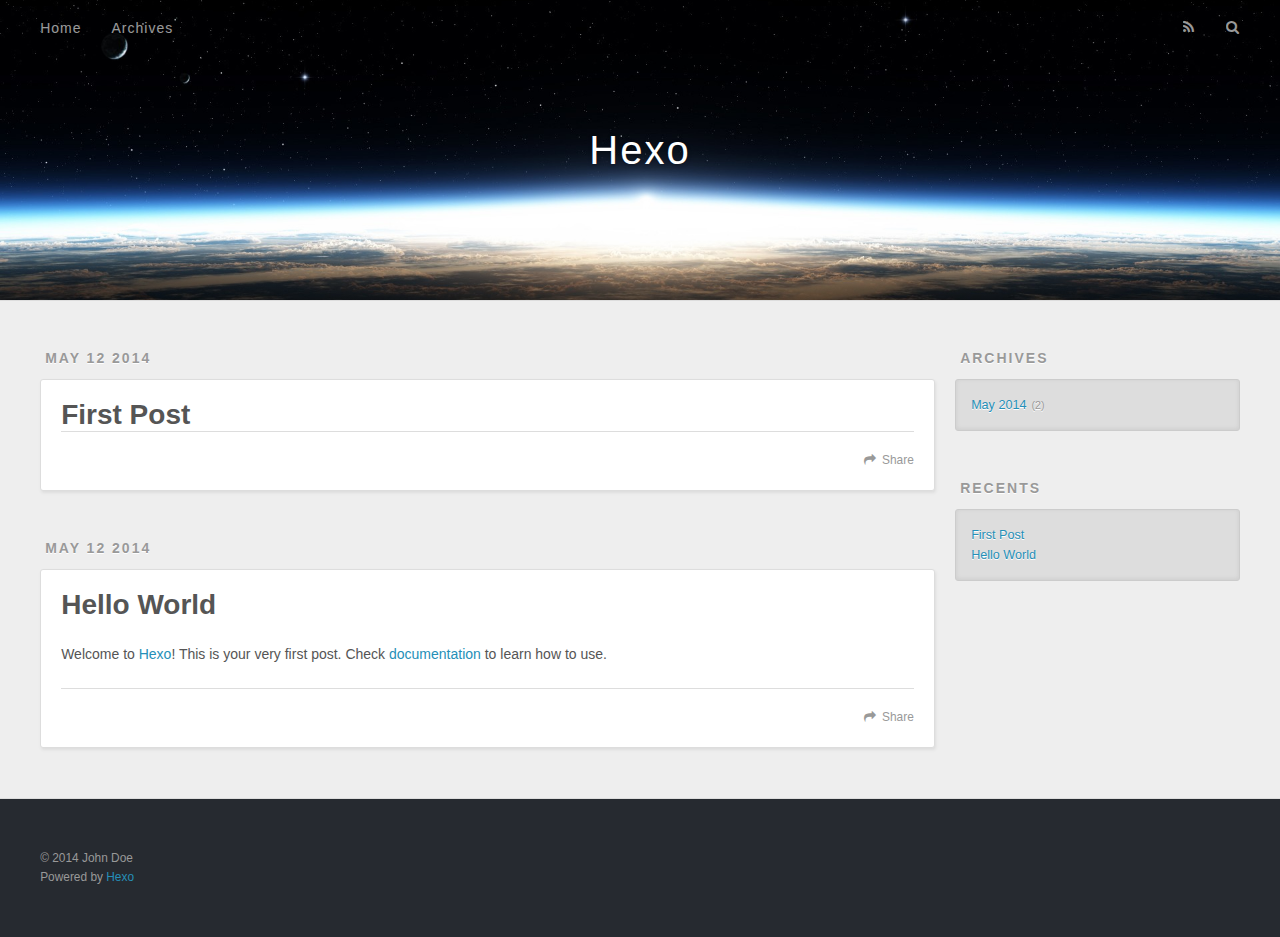
==== archives/index.html @ 5453d492 "Hexo test site" ====
<!DOCTYPE html>
<html>
<head>
  <meta charset="utf-8">
  
  <title>Archives | Hexo</title>
  <meta name="viewport" content="width=device-width, initial-scale=1, maximum-scale=1">
  <meta content="website" property="og:type">
<meta content="Hexo" property="og:title">
<meta content="http://yoursite.com/archives/" property="og:url">
<meta property="og:image">
<meta content="Hexo" property="og:site_name">
<meta property="og:description">
<meta content="summary" name="twitter:card">
  
    <link rel="alternative" href="/atom.xml" title="Hexo" type="application/atom+xml">
  
  
    <link rel="icon" href="/favicon.png">
  
  <link href="http://fonts.googleapis.com/css?family=Source+Code+Pro" rel="stylesheet" type="text/css">
  <link rel="stylesheet" href="/css/style.css" type="text/css">
  <!--[if lt IE 9]><script src="//html5shiv.googlecode.com/svn/trunk/html5.js"></script><![endif]-->
  
</head>
<body>
  <div id="container">
    <div id="wrap">
      <header id="header">
  <div id="banner"></div>
  <div id="header-outer" class="outer">
    <div id="header-title" class="inner">
      <h1 id="logo-wrap">
        <a href="/" id="logo">Hexo</a>
      </h1>
      
    </div>
    <div id="header-inner" class="inner">
      <nav id="main-nav">
        <a id="main-nav-toggle" class="nav-icon"></a>
        
          <a class="main-nav-link" href="/">Home</a>
        
          <a class="main-nav-link" href="/archives">Archives</a>
        
      </nav>
      <nav id="sub-nav">
        
          <a id="nav-rss-link" class="nav-icon" href="/atom.xml" title="RSS Feed"></a>
        
        <a id="nav-search-btn" class="nav-icon" title="Search"></a>
      </nav>
      <div id="search-form-wrap">
        <form action="//google.com/search" method="get" accept-charset="UTF-8" class="search-form"><input type="search" name="q" results="0" class="search-form-input" placeholder="Search"><input type="submit" value="&#xF002;" class="search-form-submit"><input type="hidden" name="q" value="site:http://yoursite.com"></form>
      </div>
    </div>
  </div>
</header>
      <div class="outer">
        <section id="main">
  
    <article id="post-first-post" class="article article-type-post" itemscope itemprop="blogPost">
  <div class="article-meta">
    <a href="/2014/05/12/first-post/" class="article-date">
  <time datetime="2014-05-12T10:05:57.000Z" itemprop="datePublished">May 12 2014</time>
</a>
    
  </div>
  <div class="article-inner">
    
    
      <header class="article-header">
        
  
    <h1 itemprop="name">
      <a class="article-title" href="/2014/05/12/first-post/">First Post</a>
    </h1>
  

      </header>
    
    <div class="article-entry" itemprop="articleBody">
      
        
      
    </div>
    <footer class="article-footer">
      <a data-url="http://yoursite.com/2014/05/12/first-post/" data-id="3bzxj7spw2u52hu9" class="article-share-link">Share</a>
      
      
    </footer>
  </div>
  
</article>


  
    <article id="post-hello-world" class="article article-type-post" itemscope itemprop="blogPost">
  <div class="article-meta">
    <a href="/2014/05/12/hello-world/" class="article-date">
  <time datetime="2014-05-12T10:00:52.000Z" itemprop="datePublished">May 12 2014</time>
</a>
    
  </div>
  <div class="article-inner">
    
    
      <header class="article-header">
        
  
    <h1 itemprop="name">
      <a class="article-title" href="/2014/05/12/hello-world/">Hello World</a>
    </h1>
  

      </header>
    
    <div class="article-entry" itemprop="articleBody">
      
        <p>Welcome to <a href="http://hexo.io" target="_blank">Hexo</a>! This is your very first post. Check <a href="http://hexo.io/docs" target="_blank">documentation</a> to learn how to use.</p>

      
    </div>
    <footer class="article-footer">
      <a data-url="http://yoursite.com/2014/05/12/hello-world/" data-id="7hjcjyf3eugnjstn" class="article-share-link">Share</a>
      
      
    </footer>
  </div>
  
</article>


  
  
</section>
        
          <aside id="sidebar">
  
    
  
    
  
    
  
    
  <div class="widget-wrap">
    <h3 class="widget-title">Archives</h3>
    <div class="widget">
      <ul class="archive-list"><li class="archive-list-item"><a class="archive-list-link" href="/archives/2014/05">May 2014</a><span class="archive-list-count">2</span></li></ul>
    </div>
  </div>

  
    
  <div class="widget-wrap">
    <h3 class="widget-title">Recents</h3>
    <div class="widget">
      <ul>
        
          <li>
            <a href="/2014/05/12/first-post/">First Post</a>
          </li>
        
          <li>
            <a href="/2014/05/12/hello-world/">Hello World</a>
          </li>
        
      </ul>
    </div>
  </div>

  
</aside>
        
      </div>
      <footer id="footer">
  
  <div class="outer">
    <div id="footer-info" class="inner">
      &copy; 2014 John Doe<br>
      Powered by <a href="http://zespia.tw/hexo/" target="_blank">Hexo</a>
    </div>
  </div>
</footer>
    </div>
    <nav id="mobile-nav">
  
    <a href="/" class="mobile-nav-link">Home</a>
  
    <a href="/archives" class="mobile-nav-link">Archives</a>
  
</nav>
    

<script src="//ajax.googleapis.com/ajax/libs/jquery/2.0.3/jquery.min.js"></script>


<link rel="stylesheet" href="/fancybox/jquery.fancybox.css" media="screen" type="text/css">
<script src="/fancybox/jquery.fancybox.pack.js"></script>


<script type="text/javascript" src="/js/script.js"></script>
  </div>
</body>
</html>
---- css/style.css ----
body {
  zoom: 1;
  width: 100%;
}
body:before,
body:after {
  content: "";
  display: table;
}
body:after {
  clear: both;
}
html,
body,
div,
span,
applet,
object,
iframe,
h1,
h2,
h3,
h4,
h5,
h6,
p,
blockquote,
pre,
a,
abbr,
acronym,
address,
big,
cite,
code,
del,
dfn,
em,
img,
ins,
kbd,
q,
s,
samp,
small,
strike,
strong,
sub,
sup,
tt,
var,
dl,
dt,
dd,
ol,
ul,
li,
fieldset,
form,
label,
legend,
table,
caption,
tbody,
tfoot,
thead,
tr,
th,
td {
  margin: 0;
  padding: 0;
  border: 0;
  outline: 0;
  font-weight: inherit;
  font-style: inherit;
  font-family: inherit;
  font-size: 100%;
  vertical-align: baseline;
}
body {
  line-height: 1;
  color: #000;
  background: #fff;
}
ol,
ul {
  list-style: none;
}
table {
  border-collapse: separate;
  border-spacing: 0;
  vertical-align: middle;
}
caption,
th,
td {
  text-align: left;
  font-weight: normal;
  vertical-align: middle;
}
a img {
  border: none;
}
input,
button {
  margin: 0;
  padding: 0;
}
input::-moz-focus-inner,
button::-moz-focus-inner {
  border: 0;
  padding: 0;
}
@font-face {
  font-family: FontAwesome;
  font-style: normal;
  font-weight: normal;
  src: url("fonts/fontawesome-webfont.eot?v=#4.0.3");
  src: url("fonts/fontawesome-webfont.eot?#iefix&v=#4.0.3") format("embedded-opentype"), url("fonts/fontawesome-webfont.woff?v=#4.0.3") format("woff"), url("fonts/fontawesome-webfont.ttf?v=#4.0.3") format("truetype"), url("fonts/fontawesome-webfont.svg#fontawesomeregular?v=#4.0.3") format("svg");
}
html,
body,
#container {
  height: 100%;
}
body {
  background: #eee;
  font: 14px "Helvetica Neue", Helvetica, Arial, sans-serif;
  -webkit-text-size-adjust: 100%;
}
.outer {
  zoom: 1;
  max-width: 1220px;
  margin: 0 auto;
  padding: 0 20px;
}
.outer:before,
.outer:after {
  content: "";
  display: table;
}
.outer:after {
  clear: both;
}
.inner {
  display: inline;
  float: left;
  width: 98.3333333333333%;
  margin: 0 0.8333333333333%;
}
.left,
.alignleft {
  float: left;
}
.right,
.alignright {
  float: right;
}
.clear {
  clear: both;
}
#container {
  position: relative;
}
.mobile-nav-on {
  overflow: hidden;
}
#wrap {
  height: 100%;
  width: 100%;
  position: absolute;
  top: 0;
  left: 0;
  -webkit-transition: 0.2s ease-out;
  -moz-transition: 0.2s ease-out;
  -o-transition: 0.2s ease-out;
  -ms-transition: 0.2s ease-out;
  transition: 0.2s ease-out;
  z-index: 1;
  background: #eee;
}
.mobile-nav-on #wrap {
  left: 280px;
}
@media screen and (min-width: 768px) {
  #main {
    display: inline;
    float: left;
    width: 73.3333333333333%;
    margin: 0 0.8333333333333%;
  }
}
.article-date,
.article-category-link,
.archive-year,
.widget-title {
  text-decoration: none;
  text-transform: uppercase;
  letter-spacing: 2px;
  color: #999;
  margin-bottom: 1em;
  margin-left: 5px;
  line-height: 1em;
  text-shadow: 0 1px #fff;
  font-weight: bold;
}
.article-inner,
.archive-article-inner {
  background: #fff;
  -webkit-box-shadow: 1px 2px 3px #ddd;
  box-shadow: 1px 2px 3px #ddd;
  border: 1px solid #ddd;
  -webkit-border-radius: 3px;
  border-radius: 3px;
}
.article-entry h1,
.widget h1 {
  font-size: 2em;
}
.article-entry h2,
.widget h2 {
  font-size: 1.5em;
}
.article-entry h3,
.widget h3 {
  font-size: 1.3em;
}
.article-entry h4,
.widget h4 {
  font-size: 1.2em;
}
.article-entry h5,
.widget h5 {
  font-size: 1em;
}
.article-entry h6,
.widget h6 {
  font-size: 1em;
  color: #999;
}
.article-entry hr,
.widget hr {
  border: 1px dashed #ddd;
}
.article-entry strong,
.widget strong {
  font-weight: bold;
}
.article-entry em,
.widget em,
.article-entry cite,
.widget cite {
  font-style: italic;
}
.article-entry sup,
.widget sup,
.article-entry sub,
.widget sub {
  font-size: 0.75em;
  line-height: 0;
  position: relative;
  vertical-align: baseline;
}
.article-entry sup,
.widget sup {
  top: -0.5em;
}
.article-entry sub,
.widget sub {
  bottom: -0.2em;
}
.article-entry small,
.widget small {
  font-size: 0.85em;
}
.article-entry acronym,
.widget acronym,
.article-entry abbr,
.widget abbr {
  border-bottom: 1px dotted;
}
.article-entry ul,
.widget ul,
.article-entry ol,
.widget ol,
.article-entry dl,
.widget dl {
  margin: 0 20px;
  line-height: 1.6em;
}
.article-entry ul ul,
.widget ul ul,
.article-entry ol ul,
.widget ol ul,
.article-entry ul ol,
.widget ul ol,
.article-entry ol ol,
.widget ol ol {
  margin-top: 0;
  margin-bottom: 0;
}
.article-entry ul,
.widget ul {
  list-style: disc;
}
.article-entry ol,
.widget ol {
  list-style: decimal;
}
.article-entry dt,
.widget dt {
  font-weight: bold;
}
#header {
  height: 300px;
  position: relative;
  border-bottom: 1px solid #ddd;
}
#header:before,
#header:after {
  content: "";
  position: absolute;
  left: 0;
  right: 0;
  height: 40px;
}
#header:before {
  top: 0;
  background: -webkit-linear-gradient(rgba(0,0,0,0.2), transparent);
  background: -moz-linear-gradient(rgba(0,0,0,0.2), transparent);
  background: -o-linear-gradient(rgba(0,0,0,0.2), transparent);
  background: -ms-linear-gradient(rgba(0,0,0,0.2), transparent);
  background: linear-gradient(rgba(0,0,0,0.2), transparent);
}
#header:after {
  bottom: 0;
  background: -webkit-linear-gradient(transparent, rgba(0,0,0,0.2));
  background: -moz-linear-gradient(transparent, rgba(0,0,0,0.2));
  background: -o-linear-gradient(transparent, rgba(0,0,0,0.2));
  background: -ms-linear-gradient(transparent, rgba(0,0,0,0.2));
  background: linear-gradient(transparent, rgba(0,0,0,0.2));
}
#header-outer {
  height: 100%;
  position: relative;
}
#header-inner {
  position: relative;
  overflow: hidden;
}
#banner {
  position: absolute;
  top: 0;
  left: 0;
  width: 100%;
  height: 100%;
  background: url("images/banner.jpg") center #000;
  -webkit-background-size: cover;
  -moz-background-size: cover;
  background-size: cover;
  z-index: -1;
}
#header-title {
  text-align: center;
  height: 40px;
  position: absolute;
  top: 50%;
  left: 0;
  margin-top: -20px;
}
#logo,
#subtitle {
  text-decoration: none;
  color: #fff;
  font-weight: 300;
  text-shadow: 0 1px 4px rgba(0,0,0,0.3);
}
#logo {
  font-size: 40px;
  line-height: 40px;
  letter-spacing: 2px;
}
#subtitle {
  font-size: 16px;
  line-height: 16px;
  letter-spacing: 1px;
}
#subtitle-wrap {
  margin-top: 16px;
}
#main-nav {
  float: left;
  margin-left: -15px;
}
.nav-icon,
.main-nav-link {
  float: left;
  color: #fff;
  opacity: 0.6;
  -ms-filter: "progid:DXImageTransform.Microsoft.Alpha(Opacity=60)";
  filter: alpha(opacity=60);
  text-decoration: none;
  text-shadow: 0 1px rgba(0,0,0,0.2);
  -webkit-transition: opacity 0.2s;
  -moz-transition: opacity 0.2s;
  -o-transition: opacity 0.2s;
  -ms-transition: opacity 0.2s;
  transition: opacity 0.2s;
  display: block;
  padding: 20px 15px;
}
.nav-icon:hover,
.main-nav-link:hover {
  opacity: 1;
  -ms-filter: none;
  filter: none;
}
.nav-icon {
  font-family: FontAwesome;
  text-align: center;
  font-size: 14px;
  width: 14px;
  height: 14px;
  padding: 20px 15px;
  position: relative;
  cursor: pointer;
}
.main-nav-link {
  font-weight: 300;
  letter-spacing: 1px;
}
@media screen and (max-width: 479px) {
  .main-nav-link {
    display: none;
  }
}
#main-nav-toggle {
  display: none;
}
#main-nav-toggle:before {
  content: "\f0c9";
}
@media screen and (max-width: 479px) {
  #main-nav-toggle {
    display: block;
  }
}
#sub-nav {
  float: right;
  margin-right: -15px;
}
#nav-rss-link:before {
  content: "\f09e";
}
#nav-search-btn:before {
  content: "\f002";
}
#search-form-wrap {
  position: absolute;
  top: 15px;
  width: 150px;
  height: 30px;
  right: -150px;
  opacity: 0;
  -ms-filter: "progid:DXImageTransform.Microsoft.Alpha(Opacity=0)";
  filter: alpha(opacity=0);
  -webkit-transition: 0.2s ease-out;
  -moz-transition: 0.2s ease-out;
  -o-transition: 0.2s ease-out;
  -ms-transition: 0.2s ease-out;
  transition: 0.2s ease-out;
}
#search-form-wrap.on {
  opacity: 1;
  -ms-filter: none;
  filter: none;
  right: 0;
}
@media screen and (max-width: 479px) {
  #search-form-wrap {
    width: 100%;
    right: -100%;
  }
}
.search-form {
  position: absolute;
  top: 0;
  left: 0;
  right: 0;
  background: #fff;
  padding: 5px 15px;
  -webkit-border-radius: 15px;
  border-radius: 15px;
  -webkit-box-shadow: 0 0 10px rgba(0,0,0,0.3);
  box-shadow: 0 0 10px rgba(0,0,0,0.3);
}
.search-form-input {
  border: none;
  background: none;
  color: #555;
  width: 100%;
  font: 13px "Helvetica Neue", Helvetica, Arial, sans-serif;
  outline: none;
}
.search-form-input::-webkit-search-results-decoration,
.search-form-input::-webkit-search-cancel-button {
  -webkit-appearance: none;
}
.search-form-submit {
  position: absolute;
  top: 50%;
  right: 10px;
  margin-top: -7px;
  font: 13px FontAwesome;
  border: none;
  background: none;
  color: #bbb;
  cursor: pointer;
}
.search-form-submit:hover,
.search-form-submit:focus {
  color: #777;
}
.article {
  margin: 50px 0;
}
.article-inner {
  overflow: hidden;
}
.article-meta {
  zoom: 1;
}
.article-meta:before,
.article-meta:after {
  content: "";
  display: table;
}
.article-meta:after {
  clear: both;
}
.article-date {
  float: left;
}
.article-category {
  float: left;
  line-height: 1em;
  color: #ccc;
  text-shadow: 0 1px #fff;
  margin-left: 8px;
}
.article-category:before {
  content: "\2022";
}
.article-category-link {
  margin: 0 12px 1em;
}
.article-header {
  padding: 20px 20px 0;
}
.article-title {
  text-decoration: none;
  font-size: 2em;
  font-weight: bold;
  color: #555;
  line-height: 1.1em;
  -webkit-transition: color 0.2s;
  -moz-transition: color 0.2s;
  -o-transition: color 0.2s;
  -ms-transition: color 0.2s;
  transition: color 0.2s;
}
a.article-title:hover {
  color: #258fb8;
}
.article-entry {
  zoom: 1;
  color: #555;
  padding: 0 20px;
}
.article-entry:before,
.article-entry:after {
  content: "";
  display: table;
}
.article-entry:after {
  clear: both;
}
.article-entry p,
.article-entry table {
  line-height: 1.6em;
  margin: 1.6em 0;
}
.article-entry h1,
.article-entry h2,
.article-entry h3,
.article-entry h4,
.article-entry h5,
.article-entry h6 {
  font-weight: bold;
}
.article-entry h1,
.article-entry h2,
.article-entry h3,
.article-entry h4,
.article-entry h5,
.article-entry h6 {
  line-height: 1.1em;
  margin: 1.1em 0;
}
.article-entry a {
  color: #258fb8;
  text-decoration: none;
}
.article-entry a:hover {
  text-decoration: underline;
}
.article-entry ul,
.article-entry ol,
.article-entry dl {
  margin-top: 1.6em;
  margin-bottom: 1.6em;
}
.article-entry img,
.article-entry video {
  max-width: 100%;
  height: auto;
  display: block;
  margin: auto;
}
.article-entry iframe {
  border: none;
}
.article-entry table {
  width: 100%;
  border-collapse: collapse;
  border-spacing: 0;
}
.article-entry th {
  font-weight: bold;
  border-bottom: 3px solid #ddd;
  padding-bottom: 0.5em;
}
.article-entry td {
  border-bottom: 1px solid #ddd;
  padding: 10px 0;
}
.article-entry blockquote {
  font-family: Georgia, "Times New Roman", serif;
  font-size: 1.4em;
  margin: 1.6em 20px;
  text-align: center;
}
.article-entry blockquote footer {
  font-size: 14px;
  margin: 1.6em 0;
  font-family: "Helvetica Neue", Helvetica, Arial, sans-serif;
}
.article-entry blockquote footer cite:before {
  content: "—";
  padding: 0 0.5em;
}
.article-entry .pullquote {
  text-align: left;
  width: 45%;
  margin: 0;
}
.article-entry .pullquote.left {
  margin-left: 0.5em;
  margin-right: 1em;
}
.article-entry .pullquote.right {
  margin-right: 0.5em;
  margin-left: 1em;
}
.article-entry .caption {
  color: #999;
  display: block;
  font-size: 0.9em;
  margin-top: 0.5em;
  position: relative;
  text-align: center;
}
.article-entry .video-container {
  position: relative;
  padding-top: 56.25%;
  height: 0;
  overflow: hidden;
}
.article-entry .video-container iframe,
.article-entry .video-container object,
.article-entry .video-container embed {
  position: absolute;
  top: 0;
  left: 0;
  width: 100%;
  height: 100%;
  margin-top: 0;
}
.article-more-link a {
  display: inline-block;
  line-height: 1em;
  padding: 6px 15px;
  -webkit-border-radius: 15px;
  border-radius: 15px;
  background: #eee;
  color: #999;
  text-shadow: 0 1px #fff;
  text-decoration: none;
}
.article-more-link a:hover {
  background: #258fb8;
  color: #fff;
  text-decoration: none;
  text-shadow: 0 1px #1e7293;
}
.article-footer {
  zoom: 1;
  font-size: 0.85em;
  line-height: 1.6em;
  border-top: 1px solid #ddd;
  padding-top: 1.6em;
  margin: 0 20px 20px;
}
.article-footer:before,
.article-footer:after {
  content: "";
  display: table;
}
.article-footer:after {
  clear: both;
}
.article-footer a {
  color: #999;
  text-decoration: none;
}
.article-footer a:hover {
  color: #555;
}
.article-tag-list-item {
  float: left;
  margin-right: 10px;
}
.article-tag-list-link:before {
  content: "#";
}
.article-comment-link {
  float: right;
}
.article-comment-link:before {
  content: "\f075";
  font-family: FontAwesome;
  padding-right: 8px;
}
.article-share-link {
  cursor: pointer;
  float: right;
  margin-left: 20px;
}
.article-share-link:before {
  content: "\f064";
  font-family: FontAwesome;
  padding-right: 6px;
}
#article-nav {
  zoom: 1;
  position: relative;
}
#article-nav:before,
#article-nav:after {
  content: "";
  display: table;
}
#article-nav:after {
  clear: both;
}
@media screen and (min-width: 768px) {
  #article-nav {
    margin: 50px 0;
  }
  #article-nav:before {
    width: 8px;
    height: 8px;
    position: absolute;
    top: 50%;
    left: 50%;
    margin-top: -4px;
    margin-left: -4px;
    content: "";
    -webkit-border-radius: 50%;
    border-radius: 50%;
    background: #ddd;
    -webkit-box-shadow: 0 1px 2px #fff;
    box-shadow: 0 1px 2px #fff;
  }
}
.article-nav-link-wrap {
  text-decoration: none;
  text-shadow: 0 1px #fff;
  color: #999;
  -webkit-box-sizing: border-box;
  -moz-box-sizing: border-box;
  box-sizing: border-box;
  margin-top: 50px;
  text-align: center;
  display: block;
}
.article-nav-link-wrap:hover {
  color: #555;
}
@media screen and (min-width: 768px) {
  .article-nav-link-wrap {
    width: 50%;
    margin-top: 0;
  }
}
@media screen and (min-width: 768px) {
  #article-nav-newer {
    float: left;
    text-align: right;
    padding-right: 20px;
  }
}
@media screen and (min-width: 768px) {
  #article-nav-older {
    float: right;
    text-align: left;
    padding-left: 20px;
  }
}
.article-nav-caption {
  text-transform: uppercase;
  letter-spacing: 2px;
  color: #ddd;
  line-height: 1em;
  font-weight: bold;
}
#article-nav-newer .article-nav-caption {
  margin-right: -2px;
}
.article-nav-title {
  font-size: 0.85em;
  line-height: 1.6em;
  margin-top: 0.5em;
}
.article-share-box {
  position: absolute;
  display: none;
  background: #fff;
  -webkit-box-shadow: 1px 2px 10px rgba(0,0,0,0.2);
  box-shadow: 1px 2px 10px rgba(0,0,0,0.2);
  -webkit-border-radius: 3px;
  border-radius: 3px;
  margin-left: -145px;
  overflow: hidden;
  z-index: 1;
}
.article-share-box.on {
  display: block;
}
.article-share-input {
  width: 100%;
  background: none;
  -webkit-box-sizing: border-box;
  -moz-box-sizing: border-box;
  box-sizing: border-box;
  font: 14px "Helvetica Neue", Helvetica, Arial, sans-serif;
  padding: 0 15px;
  color: #555;
  outline: none;
  border: 1px solid #ddd;
  -webkit-border-radius: 3px 3px 0 0;
  border-radius: 3px 3px 0 0;
  height: 36px;
  line-height: 36px;
}
.article-share-links {
  zoom: 1;
  background: #eee;
}
.article-share-links:before,
.article-share-links:after {
  content: "";
  display: table;
}
.article-share-links:after {
  clear: both;
}
.article-share-twitter,
.article-share-facebook,
.article-share-pinterest,
.article-share-google {
  width: 50px;
  height: 36px;
  display: block;
  float: left;
  position: relative;
  color: #999;
  text-shadow: 0 1px #fff;
}
.article-share-twitter:before,
.article-share-facebook:before,
.article-share-pinterest:before,
.article-share-google:before {
  font-size: 20px;
  font-family: FontAwesome;
  width: 20px;
  height: 20px;
  position: absolute;
  top: 50%;
  left: 50%;
  margin-top: -10px;
  margin-left: -10px;
  text-align: center;
}
.article-share-twitter:hover,
.article-share-facebook:hover,
.article-share-pinterest:hover,
.article-share-google:hover {
  color: #fff;
}
.article-share-twitter:before {
  content: "\f099";
}
.article-share-twitter:hover {
  background: #00aced;
  text-shadow: 0 1px #008abe;
}
.article-share-facebook:before {
  content: "\f09a";
}
.article-share-facebook:hover {
  background: #3b5998;
  text-shadow: 0 1px #2f477a;
}
.article-share-pinterest:before {
  content: "\f0d2";
}
.article-share-pinterest:hover {
  background: #cb2027;
  text-shadow: 0 1px #a21a1f;
}
.article-share-google:before {
  content: "\f0d5";
}
.article-share-google:hover {
  background: #dd4b39;
  text-shadow: 0 1px #be3221;
}
.article-gallery {
  background: #000;
  position: relative;
}
.article-gallery-photos {
  position: relative;
  overflow: hidden;
}
.article-gallery-img {
  display: none;
  max-width: 100%;
}
.article-gallery-img:first-child {
  display: block;
}
.article-gallery-img.loaded {
  position: absolute;
  display: block;
}
.article-gallery-img img {
  display: block;
  max-width: 100%;
  margin: 0 auto;
}
#comments {
  background: #fff;
  -webkit-box-shadow: 1px 2px 3px #ddd;
  box-shadow: 1px 2px 3px #ddd;
  padding: 20px;
  border: 1px solid #ddd;
  -webkit-border-radius: 3px;
  border-radius: 3px;
  margin: 50px 0;
}
#comments a {
  color: #258fb8;
}
.archives-wrap {
  margin: 50px 0;
}
.archives {
  zoom: 1;
}
.archives:before,
.archives:after {
  content: "";
  display: table;
}
.archives:after {
  clear: both;
}
.archive-year-wrap {
  margin-bottom: 1em;
}
.archives {
  -webkit-column-gap: 10px;
  -moz-column-gap: 10px;
  column-gap: 10px;
}
@media screen and (min-width: 480px) and (max-width: 767px) {
  .archives {
    -webkit-column-count: 2;
    -moz-column-count: 2;
    column-count: 2;
  }
}
@media screen and (min-width: 768px) {
  .archives {
    -webkit-column-count: 3;
    -moz-column-count: 3;
    column-count: 3;
  }
}
.archive-article {
  -webkit-column-break-inside: avoid;
  page-break-inside: avoid;
  overflow: hidden;
  break-inside: avoid-column;
}
.archive-article-inner {
  padding: 10px;
  margin-bottom: 15px;
}
.archive-article-title {
  text-decoration: none;
  font-weight: bold;
  color: #555;
  -webkit-transition: color 0.2s;
  -moz-transition: color 0.2s;
  -o-transition: color 0.2s;
  -ms-transition: color 0.2s;
  transition: color 0.2s;
  line-height: 1.6em;
}
.archive-article-title:hover {
  color: #258fb8;
}
.archive-article-footer {
  margin-top: 1em;
}
.archive-article-date {
  color: #999;
  text-decoration: none;
  font-size: 0.85em;
  line-height: 1em;
  margin-bottom: 0.5em;
  display: block;
}
#page-nav {
  zoom: 1;
  margin: 50px auto;
  background: #fff;
  -webkit-box-shadow: 1px 2px 3px #ddd;
  box-shadow: 1px 2px 3px #ddd;
  border: 1px solid #ddd;
  -webkit-border-radius: 3px;
  border-radius: 3px;
  text-align: center;
  color: #999;
  overflow: hidden;
}
#page-nav:before,
#page-nav:after {
  content: "";
  display: table;
}
#page-nav:after {
  clear: both;
}
#page-nav a,
#page-nav span {
  padding: 10px 20px;
}
#page-nav a {
  color: #999;
  text-decoration: none;
}
#page-nav a:hover {
  background: #999;
  color: #fff;
}
#page-nav .prev {
  float: left;
}
#page-nav .next {
  float: right;
}
#page-nav .page-number {
  display: inline-block;
}
@media screen and (max-width: 479px) {
  #page-nav .page-number {
    display: none;
  }
}
#page-nav .current {
  color: #555;
  font-weight: bold;
}
#page-nav .space {
  color: #ddd;
}
#footer {
  background: #262a30;
  padding: 50px 0;
  border-top: 1px solid #ddd;
  color: #999;
}
#footer a {
  color: #258fb8;
  text-decoration: none;
}
#footer a:hover {
  text-decoration: underline;
}
#footer-info {
  line-height: 1.6em;
  font-size: 0.85em;
}
.article-entry pre,
.article-entry .highlight {
  background: #2d2d2d;
  margin: 0 -20px;
  padding: 15px 20px;
  border-style: solid;
  border-color: #ddd;
  border-width: 1px 0;
  overflow: auto;
  color: #ccc;
  line-height: 22.400000000000002px;
}
.article-entry .highlight .gutter pre,
.article-entry .gist .gist-file .gist-data .line-numbers {
  color: #666;
  font-size: 0.85em;
}
.article-entry pre,
.article-entry code {
  font-family: "Source Code Pro", Consolas, Monaco, Menlo, Consolas, monospace;
}
.article-entry code {
  background: #eee;
  text-shadow: 0 1px #fff;
  padding: 0 0.3em;
}
.article-entry pre code {
  background: none;
  text-shadow: none;
  padding: 0;
}
.article-entry .highlight pre {
  border: none;
  margin: 0;
  padding: 0;
}
.article-entry .highlight table {
  margin: 0;
  width: auto;
}
.article-entry .highlight td {
  border: none;
  padding: 0;
}
.article-entry .highlight figcaption {
  zoom: 1;
  font-size: 0.85em;
  color: #999;
  line-height: 1em;
  margin-bottom: 1em;
}
.article-entry .highlight figcaption:before,
.article-entry .highlight figcaption:after {
  content: "";
  display: table;
}
.article-entry .highlight figcaption:after {
  clear: both;
}
.article-entry .highlight figcaption a {
  float: right;
}
.article-entry .highlight .gutter pre {
  text-align: right;
  padding-right: 20px;
}
.article-entry .gist {
  margin: 0 -20px;
  border-style: solid;
  border-color: #ddd;
  border-width: 1px 0;
  background: #2d2d2d;
  padding: 15px 20px 15px 0;
}
.article-entry .gist .gist-file {
  border: none;
  font-family: "Source Code Pro", Consolas, Monaco, Menlo, Consolas, monospace;
  margin: 0;
}
.article-entry .gist .gist-file .gist-data {
  background: none;
  border: none;
}
.article-entry .gist .gist-file .gist-data .line-numbers {
  background: none;
  border: none;
  padding: 0 20px 0 0;
}
.article-entry .gist .gist-file .gist-data .line-data {
  padding: 0 !important;
}
.article-entry .gist .gist-file .highlight {
  margin: 0;
  padding: 0;
  border: none;
}
.article-entry .gist .gist-file .gist-meta {
  background: #2d2d2d;
  color: #999;
  font: 0.85em "Helvetica Neue", Helvetica, Arial, sans-serif;
  text-shadow: 0 0;
  padding: 0;
  margin-top: 1em;
  margin-left: 20px;
}
.article-entry .gist .gist-file .gist-meta a {
  color: #258fb8;
  font-weight: normal;
}
.article-entry .gist .gist-file .gist-meta a:hover {
  text-decoration: underline;
}
pre .comment,
pre .title {
  color: #999;
}
pre .variable,
pre .attribute,
pre .tag,
pre .regexp,
pre .ruby .constant,
pre .xml .tag .title,
pre .xml .pi,
pre .xml .doctype,
pre .html .doctype,
pre .css .id,
pre .css .class,
pre .css .pseudo {
  color: #f2777a;
}
pre .number,
pre .preprocessor,
pre .built_in,
pre .literal,
pre .params,
pre .constant {
  color: #f99157;
}
pre .class,
pre .ruby .class .title,
pre .css .rules .attribute {
  color: #9c9;
}
pre .string,
pre .value,
pre .inheritance,
pre .header,
pre .ruby .symbol,
pre .xml .cdata {
  color: #9c9;
}
pre .css .hexcolor {
  color: #6cc;
}
pre .function,
pre .python .decorator,
pre .python .title,
pre .ruby .function .title,
pre .ruby .title .keyword,
pre .perl .sub,
pre .javascript .title,
pre .coffeescript .title {
  color: #69c;
}
pre .keyword,
pre .javascript .function {
  color: #c9c;
}
@media screen and (max-width: 479px) {
  #mobile-nav {
    position: absolute;
    top: 0;
    left: 0;
    width: 280px;
    height: 100%;
    background: #191919;
    border-right: 1px solid #fff;
  }
}
@media screen and (max-width: 479px) {
  .mobile-nav-link {
    display: block;
    color: #999;
    text-decoration: none;
    padding: 15px 20px;
    font-weight: bold;
  }
  .mobile-nav-link:hover {
    color: #fff;
  }
}
@media screen and (min-width: 768px) {
  #sidebar {
    display: inline;
    float: left;
    width: 23.3333333333333%;
    margin: 0 0.8333333333333%;
  }
}
.widget-wrap {
  margin: 50px 0;
}
.widget {
  color: #777;
  text-shadow: 0 1px #fff;
  background: #ddd;
  -webkit-box-shadow: 0 -1px 4px #ccc inset;
  box-shadow: 0 -1px 4px #ccc inset;
  border: 1px solid #ccc;
  padding: 15px;
  -webkit-border-radius: 3px;
  border-radius: 3px;
}
.widget a {
  color: #258fb8;
  text-decoration: none;
}
.widget a:hover {
  text-decoration: underline;
}
.widget ul ul,
.widget ol ul,
.widget dl ul,
.widget ul ol,
.widget ol ol,
.widget dl ol,
.widget ul dl,
.widget ol dl,
.widget dl dl {
  margin-left: 15px;
  list-style: disc;
}
.widget {
  line-height: 1.6em;
  word-wrap: break-word;
  font-size: 0.9em;
}
.widget ul,
.widget ol {
  list-style: none;
  margin: 0;
}
.widget ul ul,
.widget ol ul,
.widget ul ol,
.widget ol ol {
  margin: 0 20px;
}
.widget ul ul,
.widget ol ul {
  list-style: disc;
}
.widget ul ol,
.widget ol ol {
  list-style: decimal;
}
.category-list-count,
.tag-list-count,
.archive-list-count {
  padding-left: 5px;
  color: #999;
  font-size: 0.85em;
}
.category-list-count:before,
.tag-list-count:before,
.archive-list-count:before {
  content: "(";
}
.category-list-count:after,
.tag-list-count:after,
.archive-list-count:after {
  content: ")";
}
.tagcloud a {
  margin-right: 5px;
}
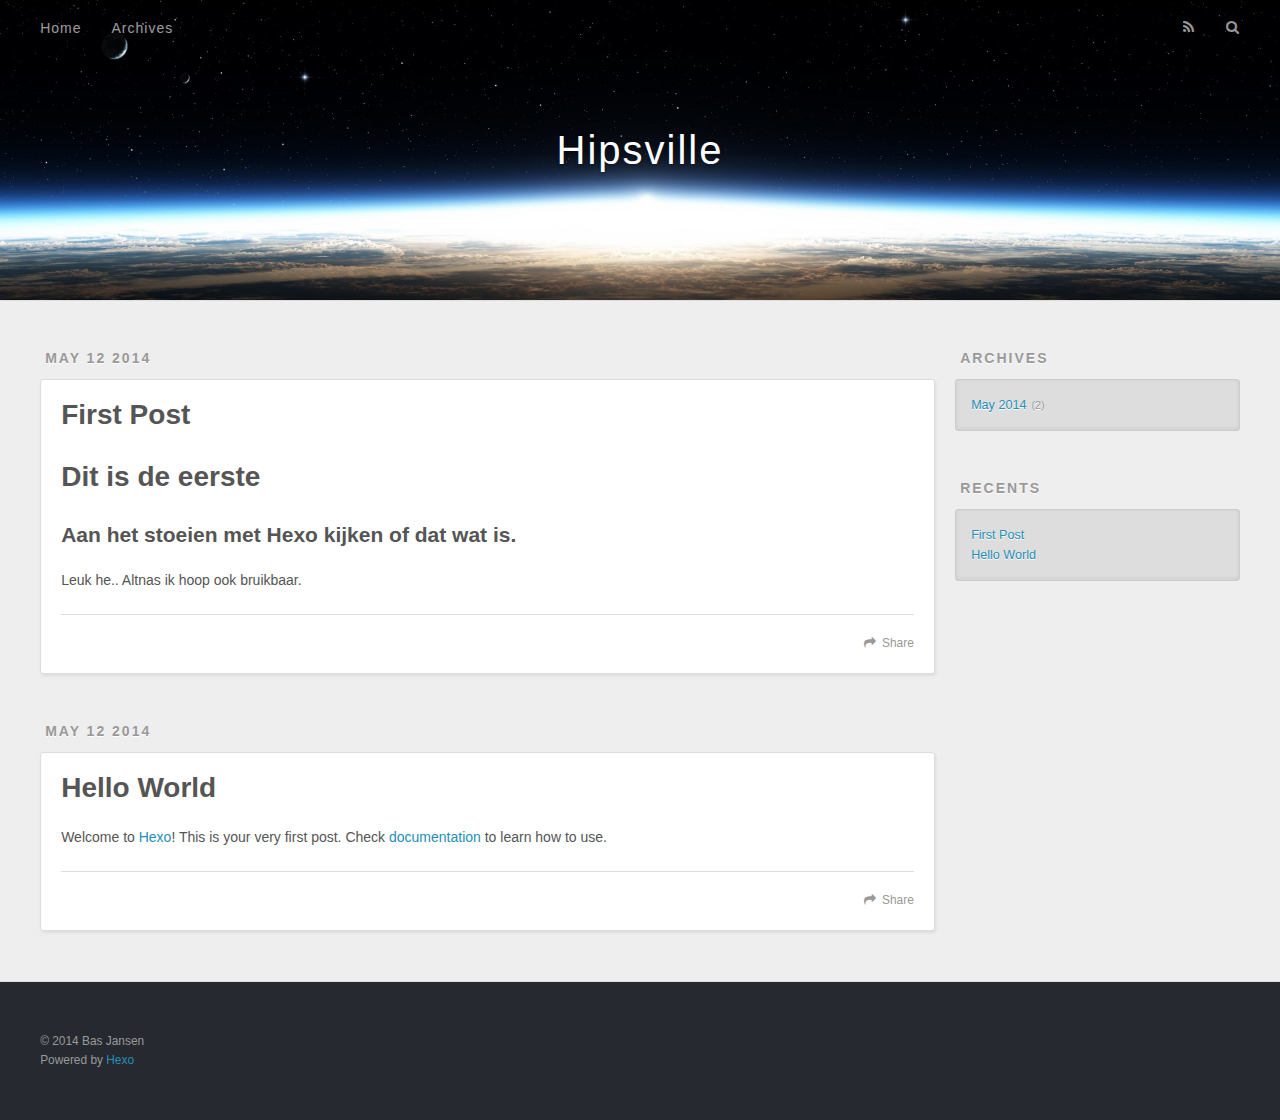
==== commit 33f6e5be: "Iets meer content" ====
--- a/archives/index.html
+++ b/archives/index.html
@@ -3,17 +3,17 @@
 <head>
   <meta charset="utf-8">
   
-  <title>Archives | Hexo</title>
+  <title>Archives | Hipsville</title>
   <meta name="viewport" content="width=device-width, initial-scale=1, maximum-scale=1">
   <meta content="website" property="og:type">
-<meta content="Hexo" property="og:title">
-<meta content="http://yoursite.com/archives/" property="og:url">
+<meta content="Hipsville" property="og:title">
+<meta content="http://hipsville.com/archives/" property="og:url">
 <meta property="og:image">
-<meta content="Hexo" property="og:site_name">
+<meta content="Hipsville" property="og:site_name">
 <meta property="og:description">
 <meta content="summary" name="twitter:card">
   
-    <link rel="alternative" href="/atom.xml" title="Hexo" type="application/atom+xml">
+    <link rel="alternative" href="/atom.xml" title="Hipsville" type="application/atom+xml">
   
   
     <link rel="icon" href="/favicon.png">
@@ -31,7 +31,7 @@
   <div id="header-outer" class="outer">
     <div id="header-title" class="inner">
       <h1 id="logo-wrap">
-        <a href="/" id="logo">Hexo</a>
+        <a href="/" id="logo">Hipsville</a>
       </h1>
       
     </div>
@@ -51,7 +51,7 @@
         <a id="nav-search-btn" class="nav-icon" title="Search"></a>
       </nav>
       <div id="search-form-wrap">
-        <form action="//google.com/search" method="get" accept-charset="UTF-8" class="search-form"><input type="search" name="q" results="0" class="search-form-input" placeholder="Search"><input type="submit" value="&#xF002;" class="search-form-submit"><input type="hidden" name="q" value="site:http://yoursite.com"></form>
+        <form action="//google.com/search" method="get" accept-charset="UTF-8" class="search-form"><input type="search" name="q" results="0" class="search-form-input" placeholder="Search"><input type="submit" value="&#xF002;" class="search-form-submit"><input type="hidden" name="q" value="site:http://hipsville.com"></form>
       </div>
     </div>
   </div>
@@ -81,11 +81,14 @@
     
     <div class="article-entry" itemprop="articleBody">
       
-        
+        <h1 id="Dit_is_de_eerste">Dit is de eerste</h1>
+<h2 id="Aan_het_stoeien_met_Hexo_kijken_of_dat_wat_is-">Aan het stoeien met Hexo kijken of dat wat is.</h2>
+<p>Leuk he.. Altnas ik hoop ook bruikbaar.</p>
+
       
     </div>
     <footer class="article-footer">
-      <a data-url="http://yoursite.com/2014/05/12/first-post/" data-id="3bzxj7spw2u52hu9" class="article-share-link">Share</a>
+      <a data-url="http://hipsville.com/2014/05/12/first-post/" data-id="fe03spxvpgcdfjgu" class="article-share-link">Share</a>
       
       
     </footer>
@@ -122,7 +125,7 @@
       
     </div>
     <footer class="article-footer">
-      <a data-url="http://yoursite.com/2014/05/12/hello-world/" data-id="7hjcjyf3eugnjstn" class="article-share-link">Share</a>
+      <a data-url="http://hipsville.com/2014/05/12/hello-world/" data-id="o3wj0f09kcsji5mz" class="article-share-link">Share</a>
       
       
     </footer>
@@ -178,7 +181,7 @@
   
   <div class="outer">
     <div id="footer-info" class="inner">
-      &copy; 2014 John Doe<br>
+      &copy; 2014 Bas Jansen<br>
       Powered by <a href="http://zespia.tw/hexo/" target="_blank">Hexo</a>
     </div>
   </div>
